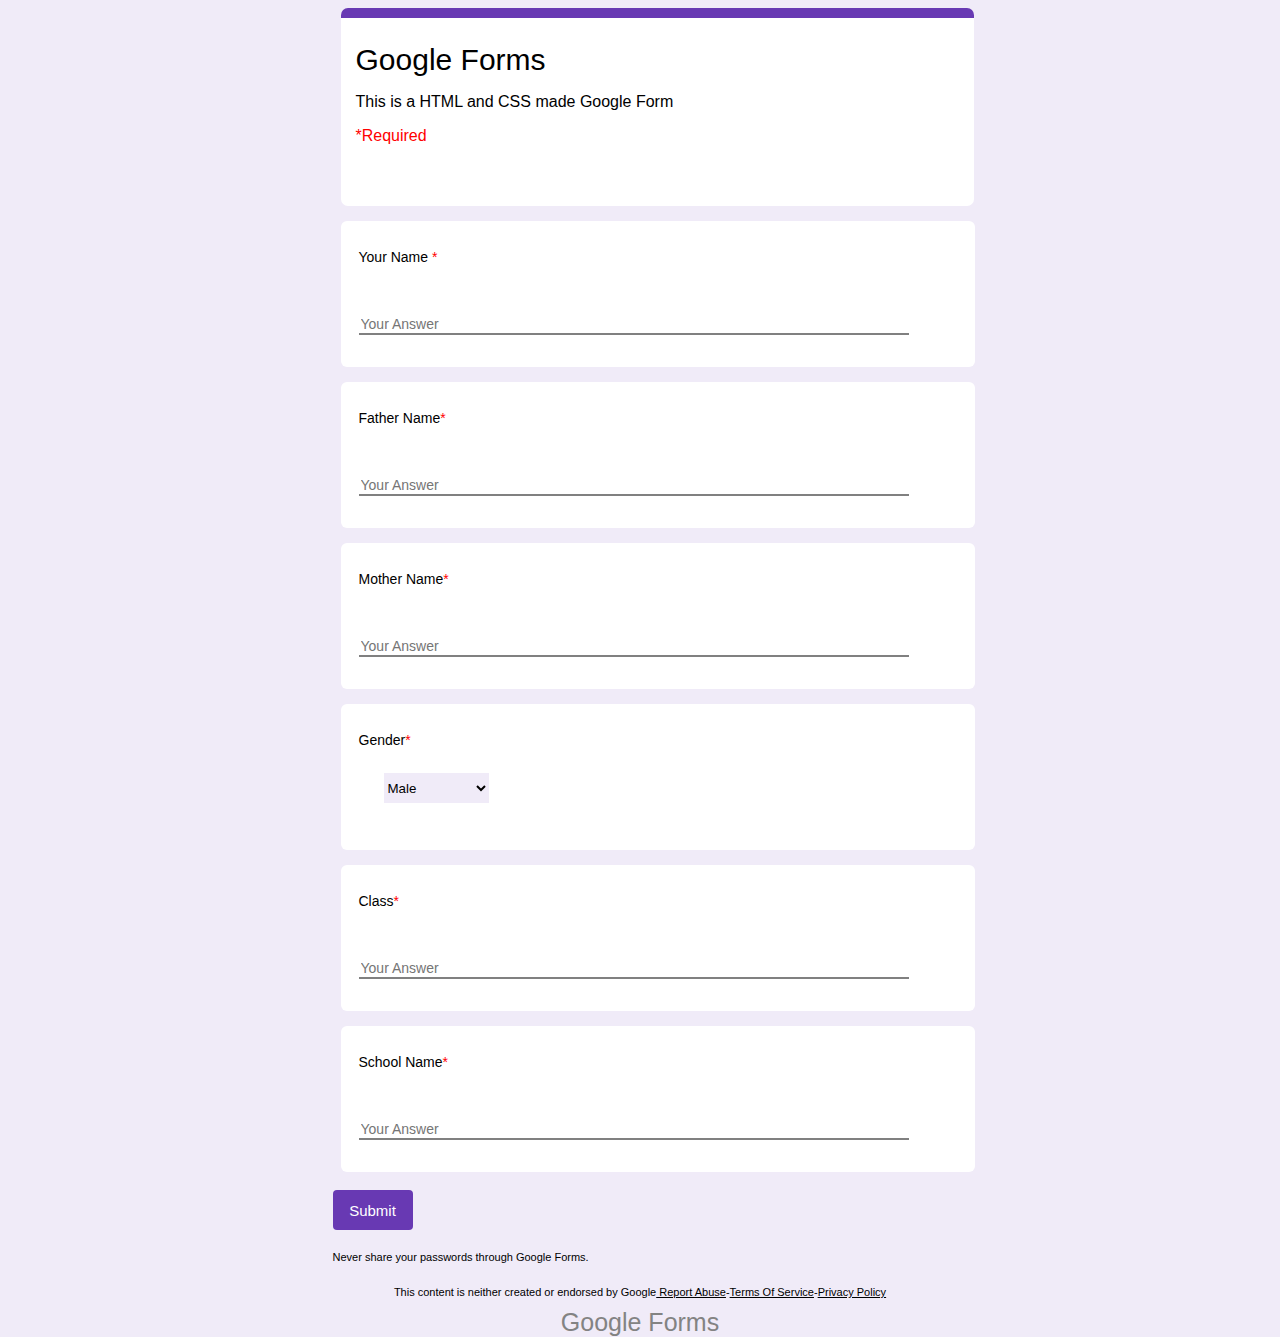
==== index.html @ 75a54266 "Add files via upload" ====
<html>
<head>
  <title>Google Forms</title>
  <meta class=description content='Forms'>
  <link  rel=stylesheet type= text/css href='Stylesheet.css'>
<meta class =keywords content='Google,Forms,Parthiv,Html,modi,peach'>
</head>
<body>
  <div class=Forms>
<div class= title>
  <div class=first> <p1> Google Forms </p1></div>
   <p>This is a HTML and CSS made Google Form</p>
   <p class=required> *Required</p>
</div>
<div class=Namee>
<div class=name>Your Name <span class=required>*</span></div>
<div class=input> <input type=input placeholder='Your Answer'></div>
</div>  
<div class=father>
<div class=name>Father Name<span class=required>*</span></div>
<div class=input> <input type=input placeholder='Your Answer'></div>
</div>
<div class=mother>
<div class=name>Mother Name<span class=required>*</span></div>
<div class=input> <input type=input placeholder='Your Answer'></div>
</div>
<div class=gender>
<div class=name>Gender<span class=required>*</span></div>
<div class=input> 
<select > 
  <option value= 'Male'>Male</option>
  <option value= 'Female'> Female</option>
  <option value= 'Transgender'> Transgender</option>
  </select>
  </div>
  </div>
  <div class=class>
<div class=name>  Class<span class=required>*</span> </div>
<div Class=input> <input type=input placeholder='Your Answer'> </div>
</div>
<div class=school>
<div class=name>School Name<span class=required>*</span></div>
<div class=input> <input type=input placeholder='Your Answer'></div>
</div>
<div class=Submit>
   <button type=submit form=.forms> Submit </button> </div>
<div><p class=never>Never share your passwords through Google Forms.<br><br></p>
<p class=content>This content is neither created or endorsed by Google<u> Report Abuse</u>-<u>Terms Of Service</u>-<u>Privacy Policy</u></p> </div>
<div class=last> Google Forms</div>
</div>
</body>
</html>
---- Stylesheet.css ----
body{
  background-color:#f0ebf8;
font-family:Sans-Serif;
font-size: 16;    }
 .forms{
 height: 1160;
 width: 615;
 margin: auto;
   }
.title{
background-color: white;
width: 615;
height:160;
margin: 8px;
border-radius:7px ;
border-top: 10px solid #6839b3;
padding: 3px;
padding-left:15px;
padding-top: 25;
}
.first{
  font-size: 30px;
}
.required {
  color:red;
}
.namee,.father,.mother,.gender,.class,.school{
  background-color: white;
  height: 140;
  width: 628;
  margin: 8px;
  margin-top:15px;
  border-radius: 6px;
  padding:3px ;
}
.gender .name {
  padding-bottom:25px;
 }
 .gender .input {
   padding-left: 40px;
 }

 
.name {
  padding-top: 25px;
  padding-bottom: 50px;
  padding-left: 15px;
  font-size:14;
}
.input {
 padding-left:15px
}
.input input {
  border:0px;
  width:550px;
  border-bottom:2px solid gray;
font-size: 14;
}
.input select {
 border:0px;
 background-color:#f0ebf8;
 width: 105px;
 height: 30;
}

.Submit button {
border: 0;
background-color: #6839b3;
width:80px;
height:40px;
border-radius:4px;
color:white;
margin-top: 10px;
margin-bottom:10;
font-size: 15;
}
.never {
  font-size: 11;
  
}
.content{
 font-size: 11;
 text-align:center ;
margin-bottom:5px;

 
}
.last {
 color:#838383;
 text-align: center;
 font-size: 25px;
 margin-top: 10;
}
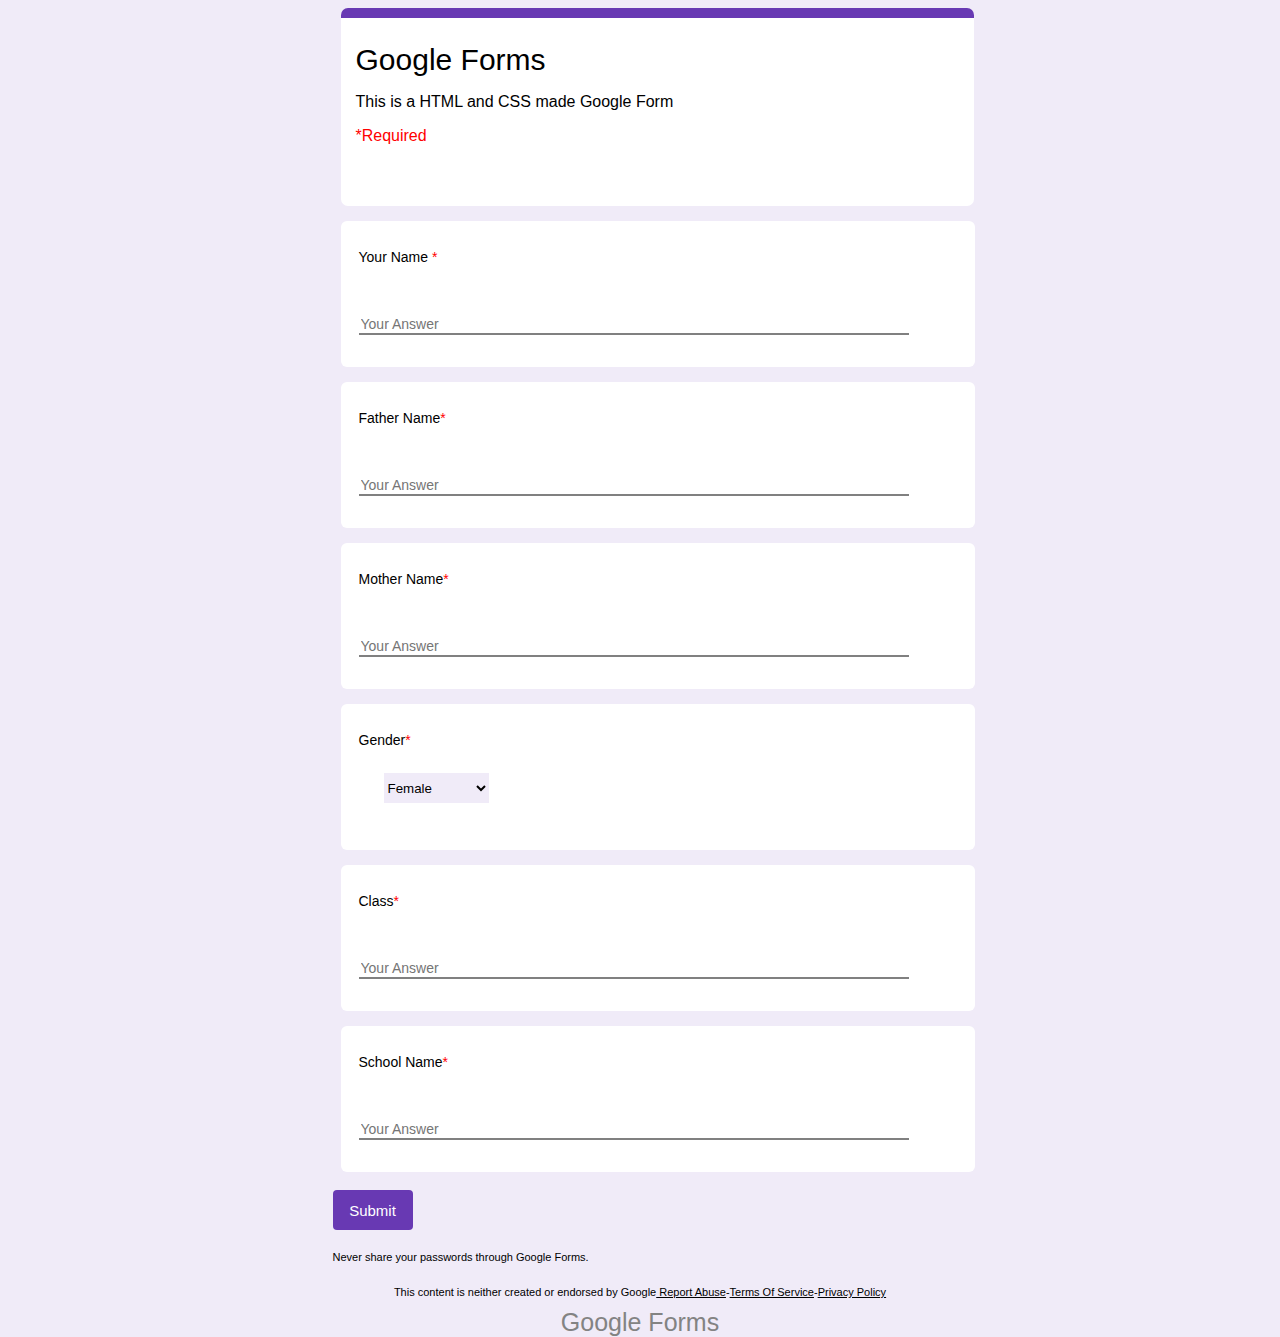
==== commit 85e5f4f8: "Update index.html" ====
--- a/index.html
+++ b/index.html
@@ -28,9 +28,9 @@
 <div class=name>Gender<span class=required>*</span></div>
 <div class=input> 
 <select > 
-  <option value= 'Male'>Male</option>
-  <option value= 'Female'> Female</option>
-  <option value= 'Transgender'> Transgender</option>
+  <option value= 'gender'>Female</option>
+  <option value= 'gender'>Male</option>
+  <option value= 'gender'>Chakkaa</option>
   </select>
   </div>
   </div>
@@ -49,4 +49,4 @@
 <div class=last> Google Forms</div>
 </div>
 </body>
-</html>+</html>
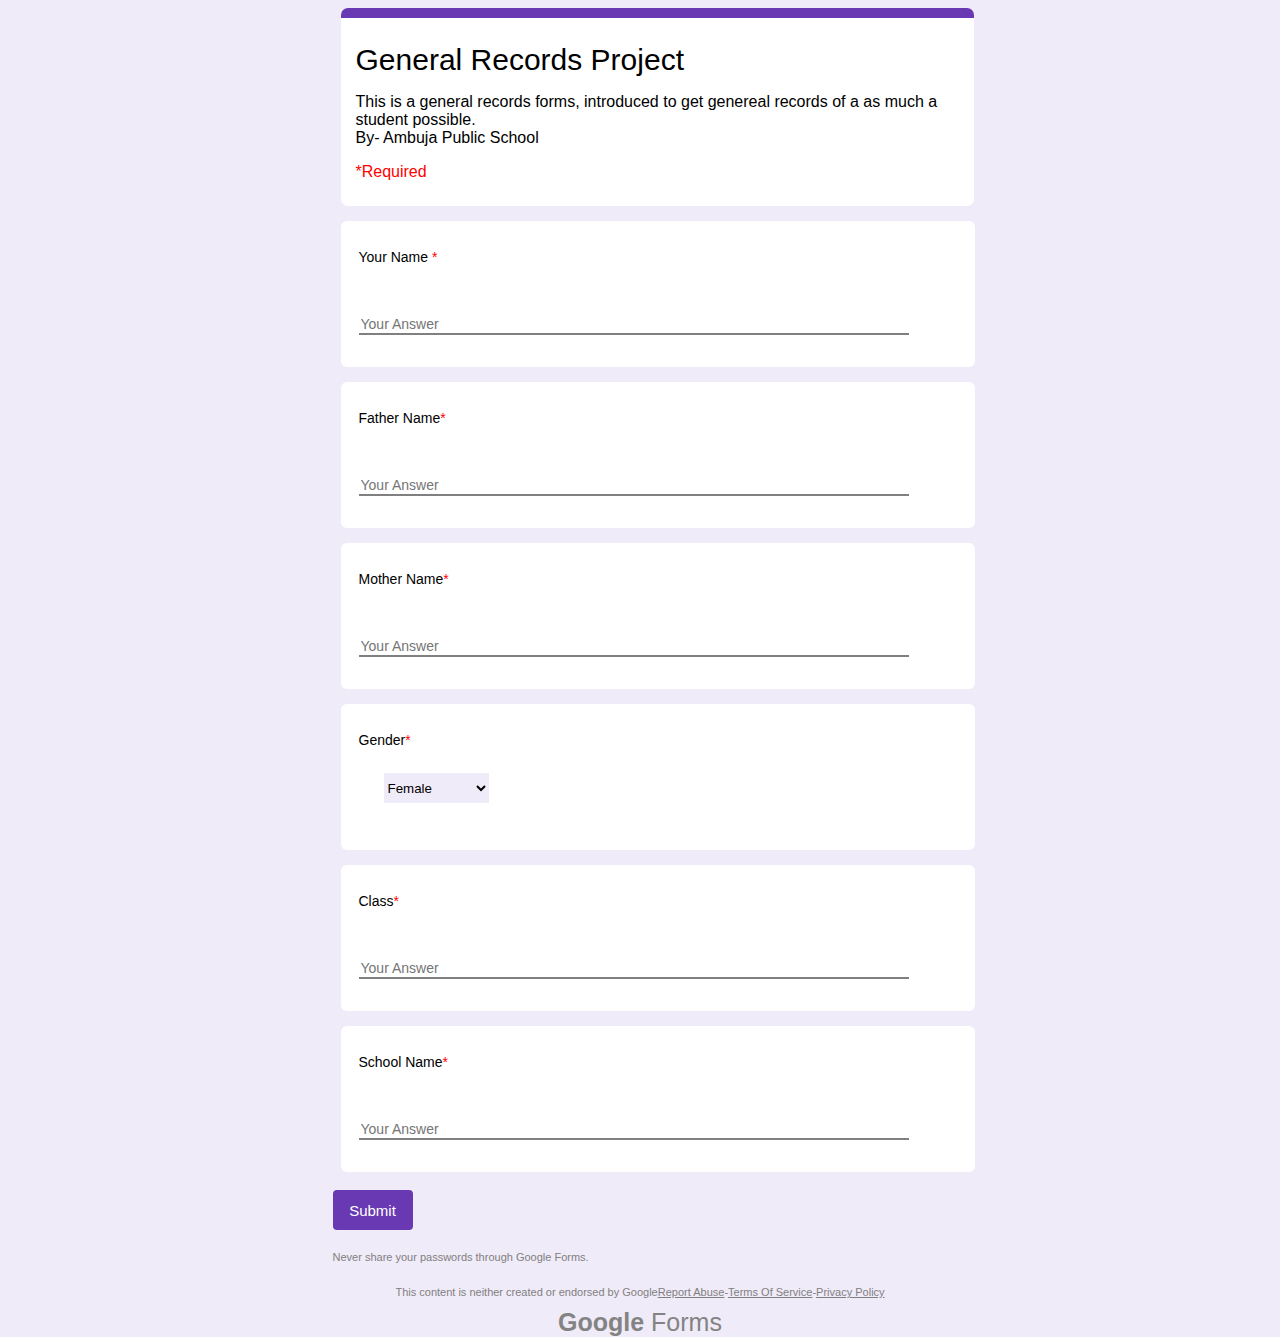
==== commit 1b3ae26a: "Add files via upload" ====
--- a/index.html
+++ b/index.html
@@ -8,8 +8,10 @@
 <body>
   <div class=Forms>
 <div class= title>
-  <div class=first> <p1> Google Forms </p1></div>
-   <p>This is a HTML and CSS made Google Form</p>
+  <div class=first> <p1>General Records Project</p1></div>
+   <p>This is a general records forms, introduced to get genereal records of a as much a student possible.
+   <br>By- Ambuja Public School
+   </p>
    <p class=required> *Required</p>
 </div>
 <div class=Namee>
@@ -28,9 +30,9 @@
 <div class=name>Gender<span class=required>*</span></div>
 <div class=input> 
 <select > 
-  <option value= 'gender'>Female</option>
-  <option value= 'gender'>Male</option>
-  <option value= 'gender'>Chakkaa</option>
+  <option value= 'Gender'>Female</option>
+  <option value= 'Gender'> Chakkaa</option>
+  <option value= 'Gender'> male</option>
   </select>
   </div>
   </div>
@@ -42,11 +44,12 @@
 <div class=name>School Name<span class=required>*</span></div>
 <div class=input> <input type=input placeholder='Your Answer'></div>
 </div>
-<div class=Submit>
+<a href="response.html"><div class=Submit>
    <button type=submit form=.forms> Submit </button> </div>
+</a>
 <div><p class=never>Never share your passwords through Google Forms.<br><br></p>
-<p class=content>This content is neither created or endorsed by Google<u> Report Abuse</u>-<u>Terms Of Service</u>-<u>Privacy Policy</u></p> </div>
-<div class=last> Google Forms</div>
+<p class=content>This content is neither created or endorsed by Google<u>Report Abuse</u>-<u>Terms Of Service</u>-<u>Privacy Policy</u></p> </div>
+<div class=last><b>Google</b> Forms</div>
 </div>
 </body>
-</html>
+</html>--- a/Stylesheet.css
+++ b/Stylesheet.css
@@ -1,11 +1,11 @@
 body{
   background-color:#f0ebf8;
-font-family:Sans-Serif;
+font-family:Sans-Serif,Arial;
 font-size: 16;    }
  .forms{
  height: 1160;
  width: 615;
- margin: auto;
+ margin:auto;
    }
 .title{
 background-color: white;
@@ -76,13 +76,13 @@
 }
 .never {
   font-size: 11;
-  
+  color: grey;
 }
 .content{
  font-size: 11;
  text-align:center ;
 margin-bottom:5px;
-
+color: grey;
  
 }
 .last {
